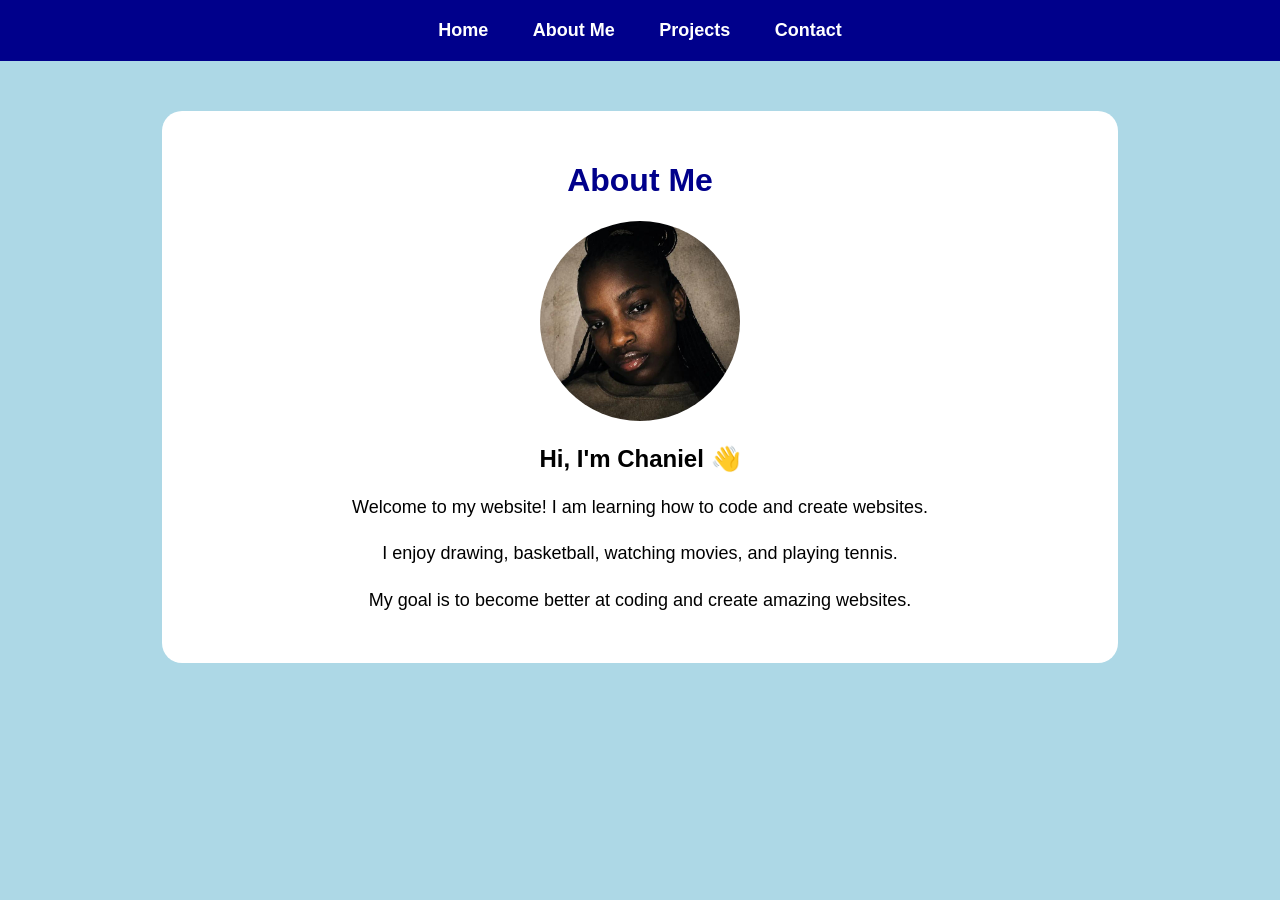
==== about.html @ dc8bce30 "Add files via upload" ====
<!DOCTYPE html>
<html>
<head>
    <title>About Chaniel</title>

    <style>
        body {
            background-color: lightblue;
            font-family: Arial, sans-serif;
            text-align: center;
            margin: 0;
        }

        nav {
            background-color: darkblue;
            padding: 20px;
        }

        nav a {
            color: white;
            text-decoration: none;
            margin: 20px;
            font-weight: bold;
            font-size: 18px;
        }

        nav a:hover {
            text-decoration: underline;
        }

        .about {
            background-color: white;
            width: 70%;
            margin: 50px auto;
            padding: 30px;
            border-radius: 20px;
        }

        .profile-pic {
            width: 200px;
            height: 200px;
            object-fit: cover;
            border-radius: 50%;
        }

        h1 {
            color: darkblue;
        }

        p {
            font-size: 18px;
            line-height: 1.6;
        }
    </style>
</head>

<body>

    <nav>
        <a href="index.html">Home</a>
        <a href="about.html">About Me</a>
        <a href="project.html">Projects</a>
        <a href="contact.html">Contact</a>
    </nav>

    <div class="about">

        <h1>About Me</h1>

        <img src="me.jpg" alt="Chaniel" class="profile-pic">

        <h2>Hi, I'm Chaniel 👋</h2>

        <p>
            Welcome to my website!
            I am learning how to code and create websites.
        </p>

        <p>
            I enjoy drawing, basketball, watching movies,
            and playing tennis.
        </p>

        <p>
            My goal is to become better at coding and
            create amazing websites.
        </p>

    </div>

</body>
</html>
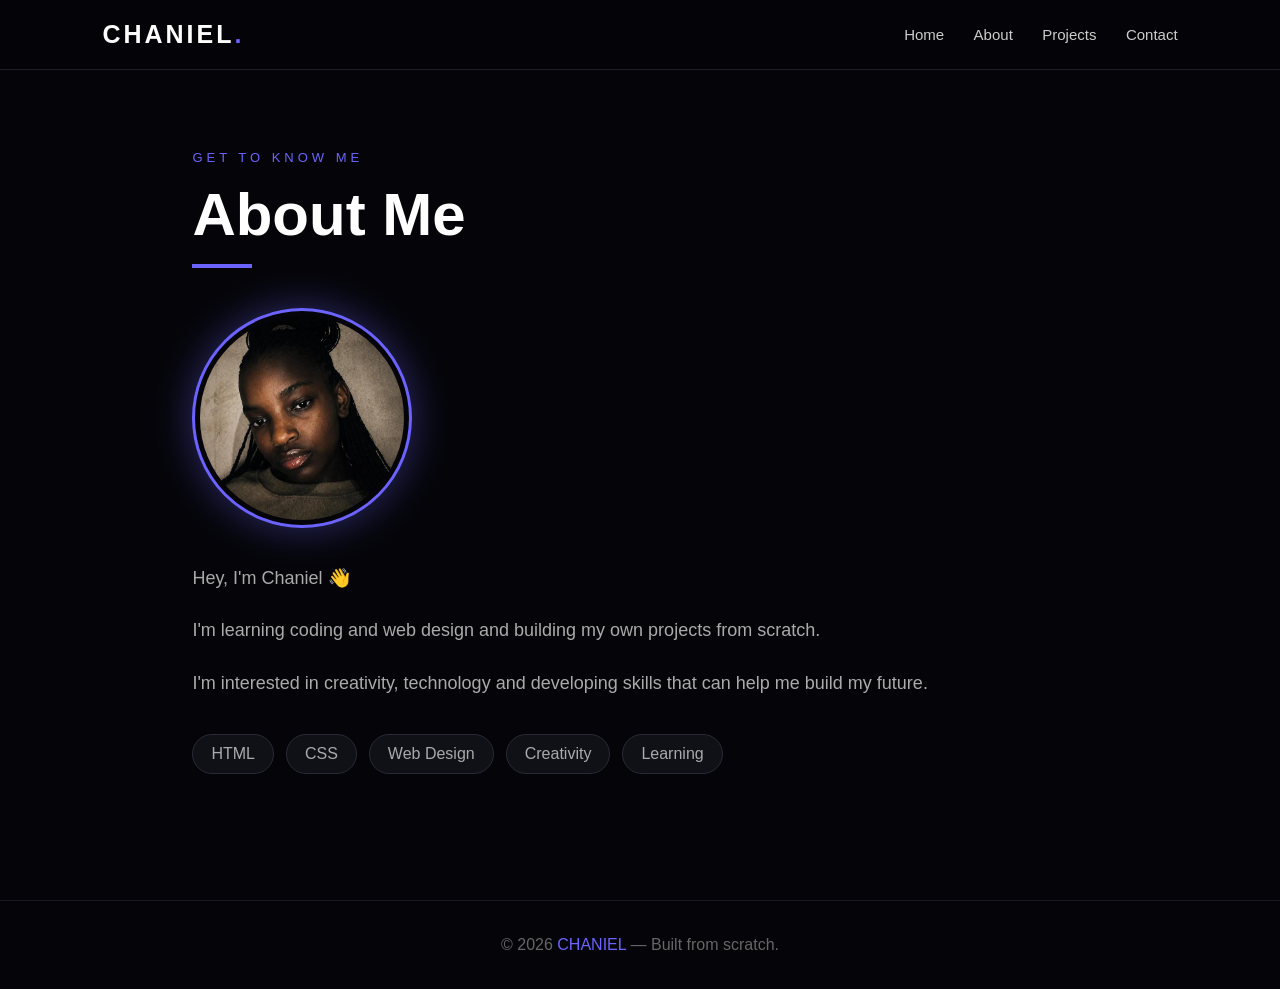
==== commit b566f379: "Add files via upload" ====
--- a/about.html
+++ b/about.html
@@ -1,55 +1,148 @@
 <!DOCTYPE html>
-<html>
+<html lang="en">
 <head>
+    <meta charset="UTF-8">
+    <meta name="viewport" content="width=device-width, initial-scale=1.0">
+
     <title>About Chaniel</title>
 
     <style>
+        * {
+            margin: 0;
+            padding: 0;
+            box-sizing: border-box;
+        }
+
         body {
-            background-color: lightblue;
+            background: #050509;
+            color: white;
             font-family: Arial, sans-serif;
-            text-align: center;
-            margin: 0;
         }
 
         nav {
-            background-color: darkblue;
-            padding: 20px;
+            position: fixed;
+            top: 0;
+            width: 100%;
+            padding: 20px 8%;
+            display: flex;
+            justify-content: space-between;
+            align-items: center;
+            background: rgba(5, 5, 9, 0.9);
+            backdrop-filter: blur(15px);
+            border-bottom: 1px solid #20202c;
+            z-index: 1000;
+        }
+
+        .logo {
+            font-size: 25px;
+            font-weight: bold;
+            letter-spacing: 3px;
+        }
+
+        .logo span {
+            color: #6c63ff;
         }
 
         nav a {
-            color: white;
+            color: #ccc;
             text-decoration: none;
-            margin: 20px;
-            font-weight: bold;
-            font-size: 18px;
+            margin-left: 25px;
+            font-size: 15px;
+            transition: 0.3s;
         }
 
         nav a:hover {
-            text-decoration: underline;
+            color: #6c63ff;
         }
 
         .about {
-            background-color: white;
-            width: 70%;
-            margin: 50px auto;
-            padding: 30px;
-            border-radius: 20px;
+            min-height: 100vh;
+            padding: 150px 8% 80px;
+            max-width: 1100px;
+            margin: auto;
+        }
+
+        .small-text {
+            color: #6c63ff;
+            letter-spacing: 4px;
+            font-size: 13px;
+            margin-bottom: 15px;
+        }
+
+        h1 {
+            font-size: 60px;
+            margin-bottom: 15px;
+        }
+
+        .line {
+            width: 60px;
+            height: 4px;
+            background: #6c63ff;
+            margin-bottom: 40px;
         }
 
         .profile-pic {
-            width: 200px;
-            height: 200px;
+            width: 220px;
+            height: 220px;
             object-fit: cover;
             border-radius: 50%;
-        }
-
-        h1 {
-            color: darkblue;
-        }
-
-        p {
+            border: 3px solid #6c63ff;
+            padding: 5px;
+            box-shadow: 0 0 40px rgba(108, 99, 255, 0.4);
+            margin-bottom: 30px;
+        }
+
+        .about p {
+            max-width: 750px;
+            color: #aaa;
             font-size: 18px;
-            line-height: 1.6;
+            line-height: 1.8;
+            margin-bottom: 20px;
+        }
+
+        .skills {
+            display: flex;
+            flex-wrap: wrap;
+            gap: 12px;
+            margin-top: 35px;
+        }
+
+        .skill {
+            padding: 10px 18px;
+            background: #101017;
+            border: 1px solid #292938;
+            border-radius: 25px;
+            color: #aaa;
+        }
+
+        footer {
+            text-align: center;
+            padding: 35px;
+            border-top: 1px solid #181820;
+            color: #666;
+        }
+
+        footer span {
+            color: #6c63ff;
+        }
+
+        @media (max-width: 700px) {
+            nav {
+                padding: 18px 5%;
+            }
+
+            .logo {
+                font-size: 19px;
+            }
+
+            nav a {
+                margin-left: 8px;
+                font-size: 12px;
+            }
+
+            h1 {
+                font-size: 45px;
+            }
         }
     </style>
 </head>
@@ -57,36 +150,61 @@
 <body>
 
     <nav>
-        <a href="index.html">Home</a>
-        <a href="about.html">About Me</a>
-        <a href="project.html">Projects</a>
-        <a href="contact.html">Contact</a>
+
+        <div class="logo">
+            CHANIEL<span>.</span>
+        </div>
+
+        <div>
+            <a href="index.html">Home</a>
+            <a href="about.html">About</a>
+            <a href="project.html">Projects</a>
+            <a href="contact.html">Contact</a>
+        </div>
+
     </nav>
 
+
     <div class="about">
 
+        <div class="small-text">GET TO KNOW ME</div>
+
         <h1>About Me</h1>
 
+        <div class="line"></div>
+
         <img src="me.jpg" alt="Chaniel" class="profile-pic">
 
-        <h2>Hi, I'm Chaniel 👋</h2>
-
         <p>
-            Welcome to my website!
-            I am learning how to code and create websites.
+            Hey, I'm Chaniel 👋
         </p>
 
         <p>
-            I enjoy drawing, basketball, watching movies,
-            and playing tennis.
+            I'm learning coding and web design and building
+            my own projects from scratch.
         </p>
 
         <p>
-            My goal is to become better at coding and
-            create amazing websites.
+            I'm interested in creativity, technology and
+            developing skills that can help me build my future.
         </p>
 
+        <div class="skills">
+
+            <div class="skill">HTML</div>
+            <div class="skill">CSS</div>
+            <div class="skill">Web Design</div>
+            <div class="skill">Creativity</div>
+            <div class="skill">Learning</div>
+
+        </div>
+
     </div>
+
+
+    <footer>
+        © 2026 <span>CHANIEL</span> — Built from scratch.
+    </footer>
 
 </body>
 </html>
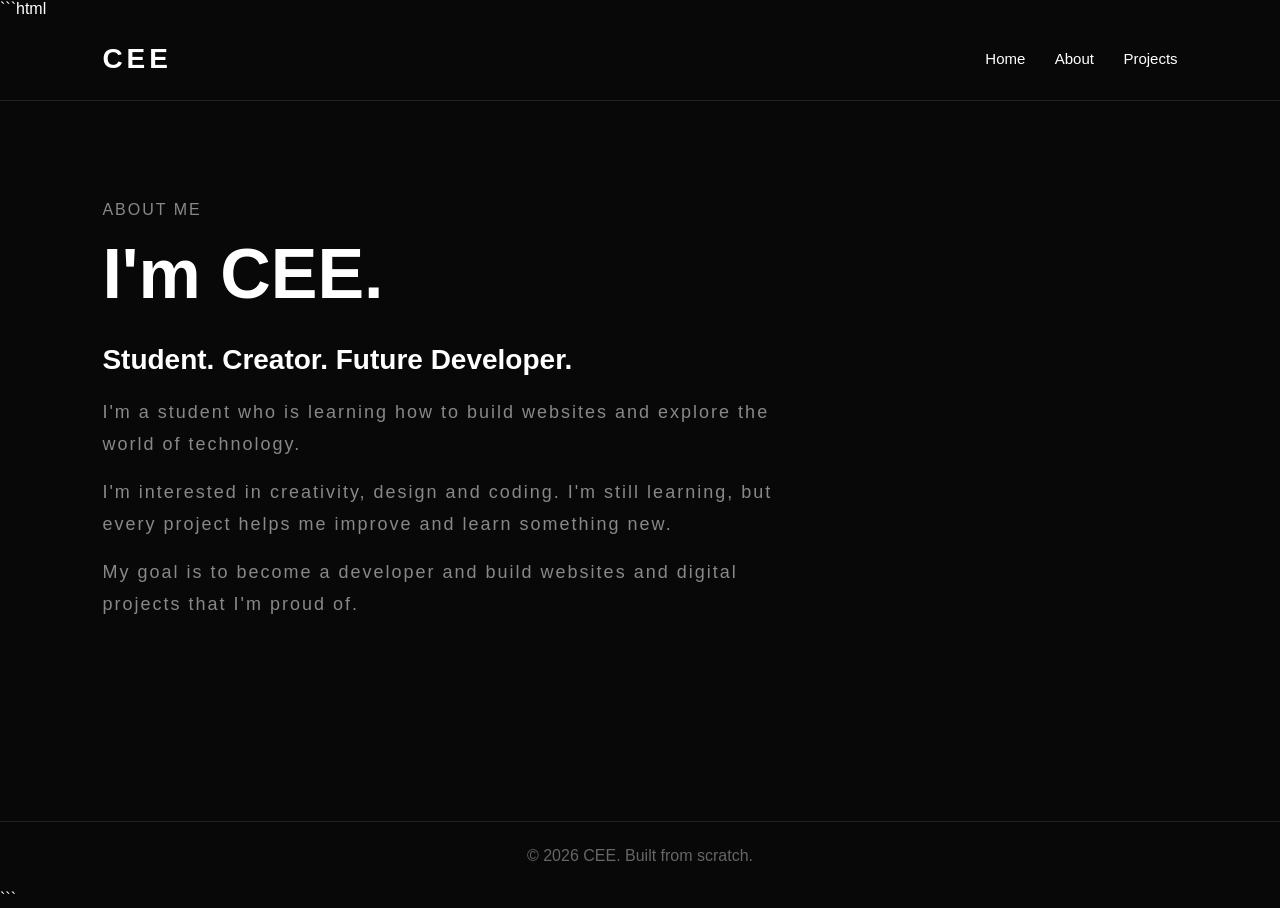
==== commit 63fdfed7: "Add files via upload" ====
--- a/about.html
+++ b/about.html
@@ -1,10 +1,11 @@
+```html
 <!DOCTYPE html>
 <html lang="en">
 <head>
     <meta charset="UTF-8">
     <meta name="viewport" content="width=device-width, initial-scale=1.0">
 
-    <title>About Chaniel</title>
+    <title>CEE | About Me</title>
 
     <style>
         * {
@@ -14,135 +15,69 @@
         }
 
         body {
-            background: #050509;
+            font-family: Arial, sans-serif;
+            background: #080808;
             color: white;
-            font-family: Arial, sans-serif;
         }
 
         nav {
-            position: fixed;
-            top: 0;
-            width: 100%;
-            padding: 20px 8%;
             display: flex;
             justify-content: space-between;
             align-items: center;
-            background: rgba(5, 5, 9, 0.9);
-            backdrop-filter: blur(15px);
-            border-bottom: 1px solid #20202c;
-            z-index: 1000;
+            padding: 25px 8%;
+            border-bottom: 1px solid #222;
         }
 
         .logo {
-            font-size: 25px;
+            font-size: 28px;
             font-weight: bold;
-            letter-spacing: 3px;
-        }
-
-        .logo span {
-            color: #6c63ff;
+            letter-spacing: 4px;
         }
 
         nav a {
-            color: #ccc;
+            color: white;
             text-decoration: none;
             margin-left: 25px;
             font-size: 15px;
-            transition: 0.3s;
         }
 
         nav a:hover {
-            color: #6c63ff;
+            color: #888;
         }
 
         .about {
-            min-height: 100vh;
-            padding: 150px 8% 80px;
-            max-width: 1100px;
-            margin: auto;
+            min-height: 80vh;
+            padding: 100px 8%;
+            max-width: 900px;
         }
 
-        .small-text {
-            color: #6c63ff;
-            letter-spacing: 4px;
-            font-size: 13px;
+        .about p {
+            color: #888;
+            letter-spacing: 2px;
             margin-bottom: 15px;
         }
 
-        h1 {
-            font-size: 60px;
-            margin-bottom: 15px;
-        }
-
-        .line {
-            width: 60px;
-            height: 4px;
-            background: #6c63ff;
-            margin-bottom: 40px;
-        }
-
-        .profile-pic {
-            width: 220px;
-            height: 220px;
-            object-fit: cover;
-            border-radius: 50%;
-            border: 3px solid #6c63ff;
-            padding: 5px;
-            box-shadow: 0 0 40px rgba(108, 99, 255, 0.4);
+        .about h1 {
+            font-size: 70px;
             margin-bottom: 30px;
         }
 
-        .about p {
-            max-width: 750px;
+        .about h2 {
+            font-size: 28px;
+            margin-bottom: 20px;
+        }
+
+        .about-text {
             color: #aaa;
             font-size: 18px;
             line-height: 1.8;
-            margin-bottom: 20px;
-        }
-
-        .skills {
-            display: flex;
-            flex-wrap: wrap;
-            gap: 12px;
-            margin-top: 35px;
-        }
-
-        .skill {
-            padding: 10px 18px;
-            background: #101017;
-            border: 1px solid #292938;
-            border-radius: 25px;
-            color: #aaa;
         }
 
         footer {
+            padding: 25px 8%;
+            border-top: 1px solid #222;
+            color: #666;
             text-align: center;
-            padding: 35px;
-            border-top: 1px solid #181820;
-            color: #666;
-        }
-
-        footer span {
-            color: #6c63ff;
-        }
-
-        @media (max-width: 700px) {
-            nav {
-                padding: 18px 5%;
-            }
-
-            .logo {
-                font-size: 19px;
-            }
-
-            nav a {
-                margin-left: 8px;
-                font-size: 12px;
-            }
-
-            h1 {
-                font-size: 45px;
-            }
         }
     </style>
 </head>
@@ -150,61 +85,47 @@
 <body>
 
     <nav>
-
-        <div class="logo">
-            CHANIEL<span>.</span>
-        </div>
+        <div class="logo">CEE</div>
 
         <div>
             <a href="index.html">Home</a>
             <a href="about.html">About</a>
-            <a href="project.html">Projects</a>
-            <a href="contact.html">Contact</a>
+            <a href="projects.html">Projects</a>
+        </div>
+    </nav>
+
+    <section class="about">
+
+        <p>ABOUT ME</p>
+
+        <h1>I'm CEE.</h1>
+
+        <h2>Student. Creator. Future Developer.</h2>
+
+        <div class="about-text">
+            <p>
+                I'm a student who is learning how to build websites
+                and explore the world of technology.
+            </p>
+
+            <p>
+                I'm interested in creativity, design and coding.
+                I'm still learning, but every project helps me
+                improve and learn something new.
+            </p>
+
+            <p>
+                My goal is to become a developer and build
+                websites and digital projects that I'm proud of.
+            </p>
         </div>
 
-    </nav>
-
-
-    <div class="about">
-
-        <div class="small-text">GET TO KNOW ME</div>
-
-        <h1>About Me</h1>
-
-        <div class="line"></div>
-
-        <img src="me.jpg" alt="Chaniel" class="profile-pic">
-
-        <p>
-            Hey, I'm Chaniel 👋
-        </p>
-
-        <p>
-            I'm learning coding and web design and building
-            my own projects from scratch.
-        </p>
-
-        <p>
-            I'm interested in creativity, technology and
-            developing skills that can help me build my future.
-        </p>
-
-        <div class="skills">
-
-            <div class="skill">HTML</div>
-            <div class="skill">CSS</div>
-            <div class="skill">Web Design</div>
-            <div class="skill">Creativity</div>
-            <div class="skill">Learning</div>
-
-        </div>
-
-    </div>
-
+    </section>
 
     <footer>
-        © 2026 <span>CHANIEL</span> — Built from scratch.
+        © 2026 CEE. Built from scratch.
     </footer>
 
 </body>
-</html>+</html>
+```
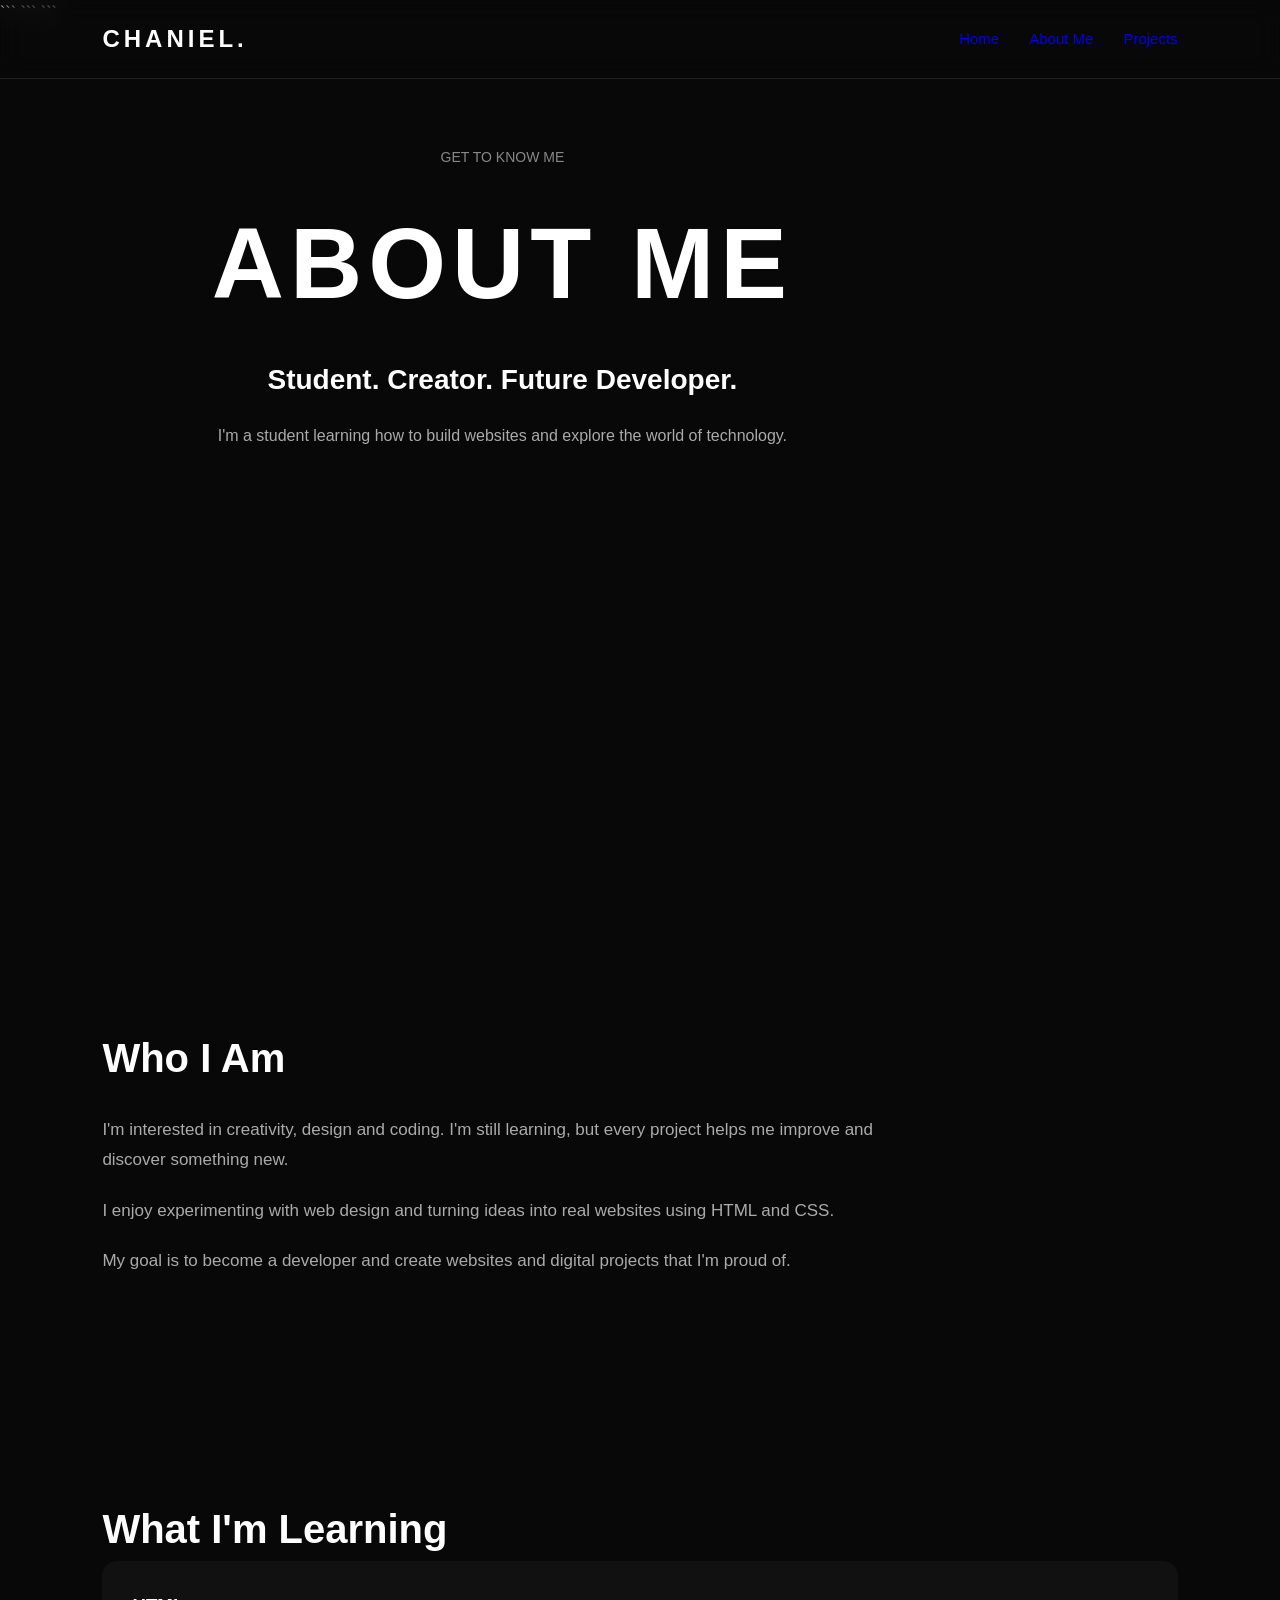
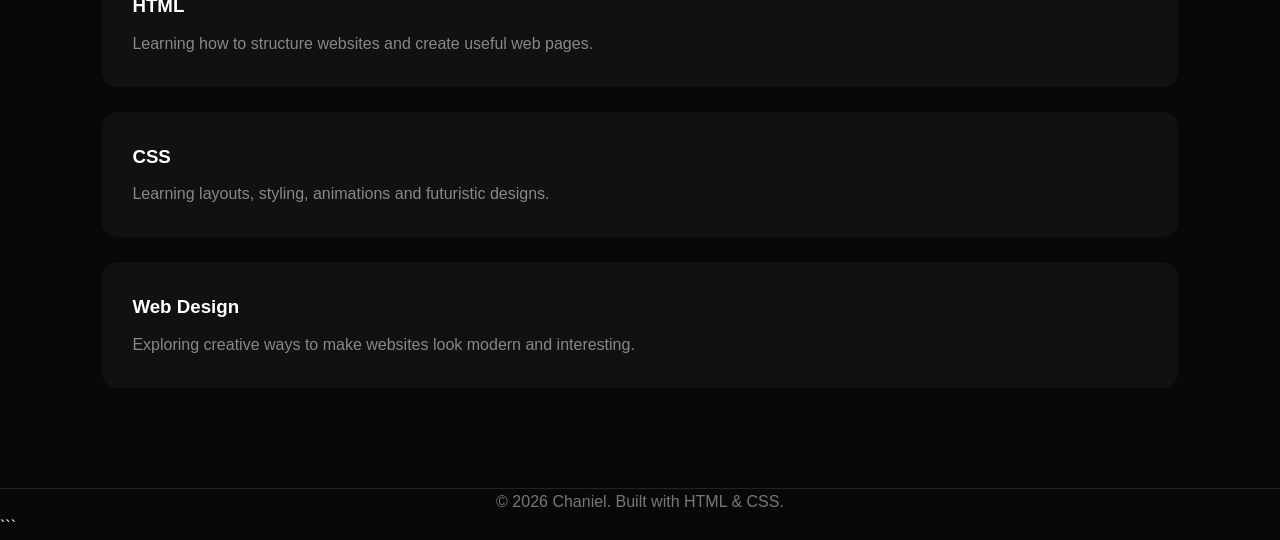
==== commit 414ada80: "Add files via upload" ====
--- a/about.html
+++ b/about.html
@@ -1,131 +1,141 @@
-```html
 <!DOCTYPE html>
+
 <html lang="en">
+
 <head>
     <meta charset="UTF-8">
     <meta name="viewport" content="width=device-width, initial-scale=1.0">
 
-    <title>CEE | About Me</title>
+```
+<title>Chaniel | About Me</title>
 
-    <style>
-        * {
-            margin: 0;
-            padding: 0;
-            box-sizing: border-box;
-        }
+<link rel="stylesheet" href="style.css">
+```
 
-        body {
-            font-family: Arial, sans-serif;
-            background: #080808;
-            color: white;
-        }
-
-        nav {
-            display: flex;
-            justify-content: space-between;
-            align-items: center;
-            padding: 25px 8%;
-            border-bottom: 1px solid #222;
-        }
-
-        .logo {
-            font-size: 28px;
-            font-weight: bold;
-            letter-spacing: 4px;
-        }
-
-        nav a {
-            color: white;
-            text-decoration: none;
-            margin-left: 25px;
-            font-size: 15px;
-        }
-
-        nav a:hover {
-            color: #888;
-        }
-
-        .about {
-            min-height: 80vh;
-            padding: 100px 8%;
-            max-width: 900px;
-        }
-
-        .about p {
-            color: #888;
-            letter-spacing: 2px;
-            margin-bottom: 15px;
-        }
-
-        .about h1 {
-            font-size: 70px;
-            margin-bottom: 30px;
-        }
-
-        .about h2 {
-            font-size: 28px;
-            margin-bottom: 20px;
-        }
-
-        .about-text {
-            color: #aaa;
-            font-size: 18px;
-            line-height: 1.8;
-        }
-
-        footer {
-            padding: 25px 8%;
-            border-top: 1px solid #222;
-            color: #666;
-            text-align: center;
-        }
-    </style>
 </head>
 
 <body>
 
-    <nav>
-        <div class="logo">CEE</div>
+```
+<!-- NAVIGATION -->
 
-        <div>
+<nav>
+    <div class="logo">CHANIEL.</div>
+
+    <ul>
+        <li>
             <a href="index.html">Home</a>
-            <a href="about.html">About</a>
-            <a href="projects.html">Projects</a>
-        </div>
-    </nav>
+        </li>
 
-    <section class="about">
+        <li>
+            <a href="about.html">About Me</a>
+        </li>
 
-        <p>ABOUT ME</p>
+        <li>
+            <a href="project.html">Projects</a>
+        </li>
+    </ul>
+</nav>
 
-        <h1>I'm CEE.</h1>
+
+<!-- ABOUT HERO -->
+
+<section class="hero">
+
+    <div class="hero-content">
+
+        <p class="intro">GET TO KNOW ME</p>
+
+        <h1>ABOUT ME</h1>
 
         <h2>Student. Creator. Future Developer.</h2>
 
-        <div class="about-text">
+        <p>
+            I'm a student learning how to build websites
+            and explore the world of technology.
+        </p>
+
+    </div>
+
+</section>
+
+
+<!-- ABOUT INFORMATION -->
+
+<section class="about">
+
+    <h2>Who I Am</h2>
+
+    <p>
+        I'm interested in creativity, design and coding.
+        I'm still learning, but every project helps me
+        improve and discover something new.
+    </p>
+
+    <p>
+        I enjoy experimenting with web design and turning
+        ideas into real websites using HTML and CSS.
+    </p>
+
+    <p>
+        My goal is to become a developer and create
+        websites and digital projects that I'm proud of.
+    </p>
+
+</section>
+
+
+<!-- SKILLS -->
+
+<section>
+
+    <h2>What I'm Learning</h2>
+
+    <div class="projects">
+
+        <div class="project-card">
+            <h3>HTML</h3>
             <p>
-                I'm a student who is learning how to build websites
-                and explore the world of technology.
-            </p>
-
-            <p>
-                I'm interested in creativity, design and coding.
-                I'm still learning, but every project helps me
-                improve and learn something new.
-            </p>
-
-            <p>
-                My goal is to become a developer and build
-                websites and digital projects that I'm proud of.
+                Learning how to structure websites
+                and create useful web pages.
             </p>
         </div>
 
-    </section>
+        <div class="project-card">
+            <h3>CSS</h3>
+            <p>
+                Learning layouts, styling, animations
+                and futuristic designs.
+            </p>
+        </div>
 
-    <footer>
-        © 2026 CEE. Built from scratch.
-    </footer>
+        <div class="project-card">
+            <h3>Web Design</h3>
+            <p>
+                Exploring creative ways to make websites
+                look modern and interesting.
+            </p>
+        </div>
+
+    </div>
+
+</section>
+
+
+<!-- FOOTER -->
+
+<footer>
+
+    <p>
+        © 2026 Chaniel. Built with HTML & CSS.
+    </p>
+
+</footer>
+
+
+<script src="script.js"></script>
+```
 
 </body>
+
 </html>
-```
--- a/style.css
+++ b/style.css
@@ -0,0 +1,450 @@
+* {
+  margin: 0;
+  padding: 0;
+  box-sizing: border-box;
+  }
+
+html {
+scroll-behavior: smooth;
+}
+
+body {
+font-family: Arial, sans-serif;
+background: #080808;
+color: #ffffff;
+line-height: 1.6;
+}
+
+/* =========================
+NAVIGATION
+========================= */
+
+nav {
+position: fixed;
+top: 0;
+left: 0;
+width: 100%;
+padding: 20px 8%;
+display: flex;
+justify-content: space-between;
+align-items: center;
+
+```
+background: rgba(8, 8, 8, 0.92);
+backdrop-filter: blur(12px);
+
+border-bottom: 1px solid #222222;
+
+z-index: 1000;
+```
+
+}
+
+.logo {
+font-size: 24px;
+font-weight: bold;
+letter-spacing: 4px;
+}
+
+nav ul {
+display: flex;
+align-items: center;
+gap: 30px;
+list-style: none;
+}
+
+nav a {
+position: relative;
+
+```
+color: #ffffff;
+text-decoration: none;
+
+font-size: 15px;
+
+transition: color 0.3s ease;
+```
+
+}
+
+nav a:hover {
+color: #888888;
+}
+
+nav a::after {
+content: "";
+
+```
+position: absolute;
+
+left: 0;
+bottom: -6px;
+
+width: 0;
+height: 1px;
+
+background: #ffffff;
+
+transition: width 0.3s ease;
+```
+
+}
+
+nav a:hover::after {
+width: 100%;
+}
+
+/* =========================
+HERO
+========================= */
+
+.hero {
+min-height: 100vh;
+
+```
+display: flex;
+justify-content: center;
+align-items: center;
+
+padding: 120px 8% 60px;
+
+text-align: center;
+```
+
+}
+
+.hero-content,
+.hero-text {
+width: 100%;
+max-width: 800px;
+
+```
+animation: heroAppear 1.2s ease forwards;
+```
+
+}
+
+.hero h1 {
+font-size: clamp(50px, 10vw, 100px);
+
+```
+line-height: 1;
+
+margin-bottom: 15px;
+
+letter-spacing: 6px;
+```
+
+}
+
+.hero h2 {
+font-size: 28px;
+
+```
+font-weight: normal;
+
+margin-bottom: 20px;
+```
+
+}
+
+.hero p {
+color: #aaaaaa;
+
+```
+font-size: 18px;
+
+max-width: 650px;
+
+margin: 0 auto 30px;
+```
+
+}
+
+.intro {
+font-size: 14px !important;
+
+```
+letter-spacing: 5px;
+
+color: #888888 !important;
+
+margin-bottom: 15px !important;
+```
+
+}
+
+/* =========================
+BUTTONS
+========================= */
+
+.hero-buttons {
+display: flex;
+
+```
+justify-content: center;
+
+flex-wrap: wrap;
+
+gap: 15px;
+```
+
+}
+
+.hero-buttons a,
+.btn {
+display: inline-block;
+
+```
+padding: 13px 28px;
+
+border: 1px solid #ffffff;
+
+border-radius: 30px;
+
+color: #ffffff;
+
+text-decoration: none;
+
+transition:
+    transform 0.3s ease,
+    background 0.3s ease,
+    color 0.3s ease;
+```
+
+}
+
+.hero-buttons a:hover,
+.btn:hover {
+background: #ffffff;
+
+```
+color: #000000;
+
+transform: translateY(-4px);
+```
+
+}
+
+/* =========================
+GENERAL SECTIONS
+========================= */
+
+section {
+padding: 100px 8%;
+
+```
+opacity: 1;
+
+transform: translateY(0);
+
+transition:
+    opacity 0.8s ease,
+    transform 0.8s ease;
+```
+
+}
+
+section.show {
+opacity: 1;
+
+```
+transform: translateY(0);
+```
+
+}
+
+section h2 {
+font-size: 40px;
+
+```
+margin-bottom: 30px;
+```
+
+}
+
+section p {
+color: #aaaaaa;
+
+```
+max-width: 700px;
+```
+
+}
+
+/* =========================
+ABOUT
+========================= */
+
+.about {
+max-width: 1000px;
+
+```
+margin: 0 auto;
+```
+
+}
+
+.about h2 {
+margin-bottom: 25px;
+}
+
+.about p {
+color: #aaaaaa;
+
+```
+max-width: 800px;
+
+margin-bottom: 20px;
+
+font-size: 17px;
+
+line-height: 1.8;
+```
+
+}
+
+/* =========================
+PROJECTS
+========================= */
+
+.projects {
+display: grid;
+
+```
+grid-template-columns:
+    repeat(auto-fit, minmax(250px, 1fr));
+
+gap: 25px;
+```
+
+}
+
+.project-card {
+background: #111111;
+
+```
+border: 1px solid #222222;
+
+padding: 30px;
+
+border-radius: 15px;
+
+transition:
+    transform 0.3s ease,
+    border-color 0.3s ease,
+    box-shadow 0.3s ease;
+```
+
+}
+
+.project-card:hover {
+transform: translateY(-10px) scale(1.02);
+
+```
+border-color: #555555;
+
+box-shadow:
+    0 15px 40px rgba(0, 0, 0, 0.5);
+```
+
+}
+
+.project-card h3 {
+margin-bottom: 10px;
+
+```
+font-size: 22px;
+```
+
+}
+
+.project-card p {
+color: #888888;
+}
+
+/* =========================
+FOOTER
+========================= */
+
+footer {
+text-align: center;
+
+```
+padding: 40px;
+
+border-top: 1px solid #222222;
+
+color: #777777;
+```
+
+}
+
+/* =========================
+HERO ANIMATION
+========================= */
+
+@keyframes heroAppear {
+
+```
+from {
+    opacity: 0;
+
+    transform: translateY(40px);
+}
+
+to {
+    opacity: 1;
+
+    transform: translateY(0);
+}
+```
+
+}
+
+/* =========================
+MOBILE
+========================= */
+
+@media (max-width: 600px) {
+
+```
+nav {
+    padding: 15px 5%;
+}
+
+nav ul {
+    gap: 15px;
+}
+
+nav a {
+    font-size: 13px;
+}
+
+.logo {
+    font-size: 20px;
+}
+
+.hero {
+    padding-left: 5%;
+    padding-right: 5%;
+}
+
+.hero h1 {
+    font-size: 55px;
+}
+
+.hero h2 {
+    font-size: 22px;
+}
+
+section {
+    padding: 80px 5%;
+}
+
+section h2 {
+    font-size: 32px;
+}
+```
+
+}
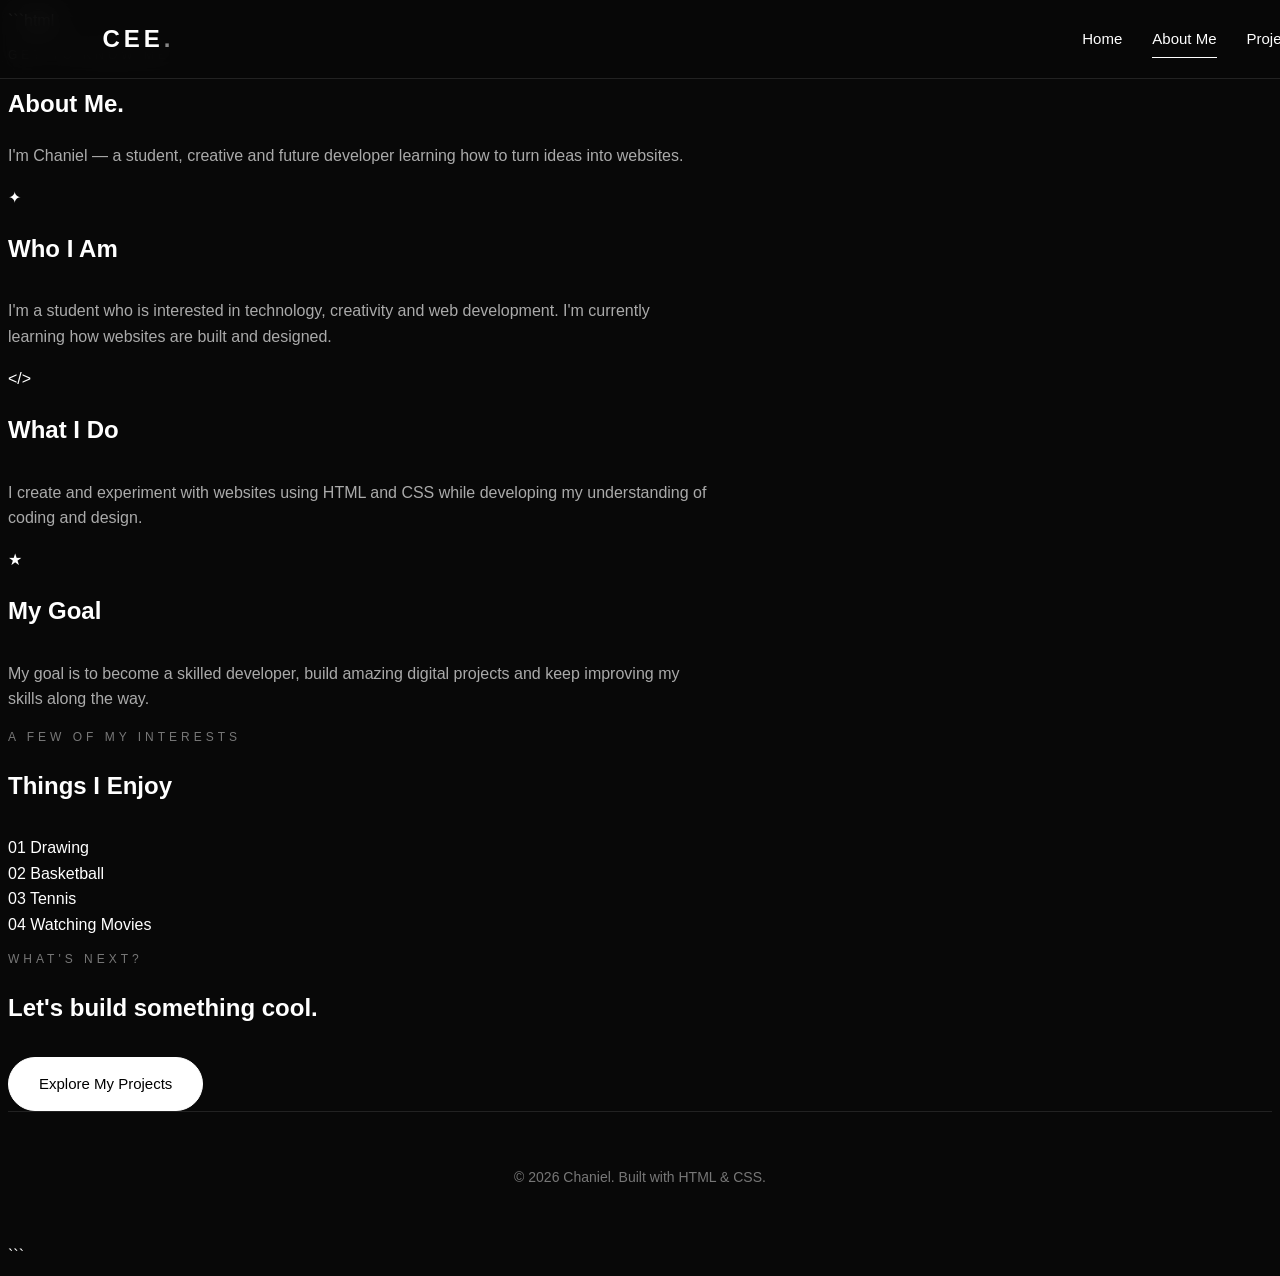
==== commit 2bd4517d: "Add files via upload" ====
--- a/about.html
+++ b/about.html
@@ -1,141 +1,176 @@
+```html
 <!DOCTYPE html>
-
 <html lang="en">
 
 <head>
     <meta charset="UTF-8">
     <meta name="viewport" content="width=device-width, initial-scale=1.0">
 
-```
-<title>Chaniel | About Me</title>
+    <title>Chaniel | About Me</title>
 
-<link rel="stylesheet" href="style.css">
-```
-
+    <link rel="stylesheet" href="style.css">
 </head>
 
 <body>
 
-```
-<!-- NAVIGATION -->
+    <!-- Navigation -->
+    <nav class="navbar">
 
-<nav>
-    <div class="logo">CHANIEL.</div>
+        <a href="index.html" class="logo">
+            CEE<span>.</span>
+        </a>
 
-    <ul>
-        <li>
+        <div class="nav-links">
             <a href="index.html">Home</a>
-        </li>
+            <a href="about.html" class="active">About Me</a>
+            <a href="project.html">Projects</a>
+            <a href="contact.html">Contact</a>
+        </div>
 
-        <li>
-            <a href="about.html">About Me</a>
-        </li>
-
-        <li>
-            <a href="project.html">Projects</a>
-        </li>
-    </ul>
-</nav>
+    </nav>
 
 
-<!-- ABOUT HERO -->
+    <!-- About Hero -->
+    <main>
 
-<section class="hero">
+        <section class="about-page">
 
-    <div class="hero-content">
+            <div class="about-intro">
 
-        <p class="intro">GET TO KNOW ME</p>
+                <p class="section-label">GET TO KNOW ME</p>
 
-        <h1>ABOUT ME</h1>
+                <h1>
+                    About <span>Me.</span>
+                </h1>
 
-        <h2>Student. Creator. Future Developer.</h2>
+                <p class="about-lead">
+                    I'm Chaniel — a student, creative and future developer
+                    learning how to turn ideas into websites.
+                </p>
 
-        <p>
-            I'm a student learning how to build websites
-            and explore the world of technology.
-        </p>
-
-    </div>
-
-</section>
+            </div>
 
 
-<!-- ABOUT INFORMATION -->
+            <!-- About Cards -->
+            <div class="about-grid">
 
-<section class="about">
+                <div class="about-card">
 
-    <h2>Who I Am</h2>
+                    <div class="about-icon">
+                        ✦
+                    </div>
 
-    <p>
-        I'm interested in creativity, design and coding.
-        I'm still learning, but every project helps me
-        improve and discover something new.
-    </p>
+                    <h2>Who I Am</h2>
 
-    <p>
-        I enjoy experimenting with web design and turning
-        ideas into real websites using HTML and CSS.
-    </p>
+                    <p>
+                        I'm a student who is interested in technology,
+                        creativity and web development. I'm currently
+                        learning how websites are built and designed.
+                    </p>
 
-    <p>
-        My goal is to become a developer and create
-        websites and digital projects that I'm proud of.
-    </p>
-
-</section>
+                </div>
 
 
-<!-- SKILLS -->
+                <div class="about-card">
 
-<section>
+                    <div class="about-icon">
+                        &lt;/&gt;
+                    </div>
 
-    <h2>What I'm Learning</h2>
+                    <h2>What I Do</h2>
 
-    <div class="projects">
+                    <p>
+                        I create and experiment with websites using
+                        HTML and CSS while developing my understanding
+                        of coding and design.
+                    </p>
 
-        <div class="project-card">
-            <h3>HTML</h3>
-            <p>
-                Learning how to structure websites
-                and create useful web pages.
-            </p>
-        </div>
-
-        <div class="project-card">
-            <h3>CSS</h3>
-            <p>
-                Learning layouts, styling, animations
-                and futuristic designs.
-            </p>
-        </div>
-
-        <div class="project-card">
-            <h3>Web Design</h3>
-            <p>
-                Exploring creative ways to make websites
-                look modern and interesting.
-            </p>
-        </div>
-
-    </div>
-
-</section>
+                </div>
 
 
-<!-- FOOTER -->
+                <div class="about-card">
 
-<footer>
+                    <div class="about-icon">
+                        ★
+                    </div>
 
-    <p>
-        © 2026 Chaniel. Built with HTML & CSS.
-    </p>
+                    <h2>My Goal</h2>
 
-</footer>
+                    <p>
+                        My goal is to become a skilled developer,
+                        build amazing digital projects and keep
+                        improving my skills along the way.
+                    </p>
+
+                </div>
+
+            </div>
 
 
-<script src="script.js"></script>
-```
+            <!-- Interests -->
+            <div class="interests">
+
+                <p class="section-label">A FEW OF MY INTERESTS</p>
+
+                <h2>Things I Enjoy</h2>
+
+                <div class="interest-list">
+
+                    <div class="interest">
+                        <span>01</span>
+                        Drawing
+                    </div>
+
+                    <div class="interest">
+                        <span>02</span>
+                        Basketball
+                    </div>
+
+                    <div class="interest">
+                        <span>03</span>
+                        Tennis
+                    </div>
+
+                    <div class="interest">
+                        <span>04</span>
+                        Watching Movies
+                    </div>
+
+                </div>
+
+            </div>
+
+
+            <!-- CTA -->
+            <div class="about-cta">
+
+                <p class="section-label">WHAT'S NEXT?</p>
+
+                <h2>
+                    Let's build something
+                    <span>cool.</span>
+                </h2>
+
+                <a href="project.html" class="btn primary-btn">
+                    Explore My Projects
+                </a>
+
+            </div>
+
+        </section>
+
+    </main>
+
+
+    <!-- Footer -->
+    <footer>
+        <p>© 2026 Chaniel. Built with HTML & CSS.</p>
+    </footer>
+
+
+    <script src="script.js"></script>
 
 </body>
 
 </html>
+```
--- a/style.css
+++ b/style.css
@@ -1,450 +1,760 @@
+```css
+/* ========================================
+   RESET
+======================================== */
+
 * {
-  margin: 0;
-  padding: 0;
-  box-sizing: border-box;
-  }
+    margin: 0;
+    padding: 0;
+    box-sizing: border-box;
+}
 
 html {
-scroll-behavior: smooth;
+    scroll-behavior: smooth;
 }
 
 body {
-font-family: Arial, sans-serif;
-background: #080808;
-color: #ffffff;
-line-height: 1.6;
-}
-
-/* =========================
-NAVIGATION
-========================= */
-
-nav {
-position: fixed;
-top: 0;
-left: 0;
-width: 100%;
-padding: 20px 8%;
-display: flex;
-justify-content: space-between;
-align-items: center;
-
-```
-background: rgba(8, 8, 8, 0.92);
-backdrop-filter: blur(12px);
-
-border-bottom: 1px solid #222222;
-
-z-index: 1000;
-```
-
+    font-family: Arial, sans-serif;
+    background: #080808;
+    color: #ffffff;
+    line-height: 1.6;
+    overflow-x: hidden;
+}
+
+a {
+    color: inherit;
+}
+
+
+/* ========================================
+   NAVIGATION
+======================================== */
+
+nav,
+.navbar {
+    position: fixed;
+    top: 0;
+    left: 0;
+    width: 100%;
+    padding: 20px 8%;
+
+    display: flex;
+    justify-content: space-between;
+    align-items: center;
+
+    background: rgba(8, 8, 8, 0.82);
+    backdrop-filter: blur(15px);
+    -webkit-backdrop-filter: blur(15px);
+
+    border-bottom: 1px solid #222;
+
+    z-index: 1000;
 }
 
 .logo {
-font-size: 24px;
-font-weight: bold;
-letter-spacing: 4px;
-}
-
-nav ul {
-display: flex;
-align-items: center;
-gap: 30px;
-list-style: none;
-}
-
-nav a {
-position: relative;
-
-```
-color: #ffffff;
-text-decoration: none;
-
-font-size: 15px;
-
-transition: color 0.3s ease;
-```
-
-}
-
-nav a:hover {
-color: #888888;
-}
-
-nav a::after {
-content: "";
-
-```
-position: absolute;
-
-left: 0;
-bottom: -6px;
-
-width: 0;
-height: 1px;
-
-background: #ffffff;
-
-transition: width 0.3s ease;
-```
-
-}
-
-nav a:hover::after {
-width: 100%;
-}
-
-/* =========================
-HERO
-========================= */
+    color: #ffffff;
+    text-decoration: none;
+
+    font-size: 24px;
+    font-weight: bold;
+    letter-spacing: 4px;
+
+    transition: transform 0.3s ease;
+}
+
+.logo span,
+.hero h1 span {
+    color: #888888;
+}
+
+.logo:hover {
+    transform: scale(1.05);
+}
+
+.nav-links {
+    display: flex;
+    align-items: center;
+    gap: 30px;
+}
+
+.nav-links a,
+nav > a {
+    position: relative;
+
+    color: #ffffff;
+    text-decoration: none;
+
+    font-size: 15px;
+
+    transition:
+        color 0.3s ease,
+        transform 0.3s ease;
+}
+
+.nav-links a:hover,
+nav > a:hover {
+    color: #999999;
+}
+
+.nav-links a::after,
+nav > a::after {
+    content: "";
+
+    position: absolute;
+    left: 0;
+    bottom: -7px;
+
+    width: 0;
+    height: 1px;
+
+    background: #ffffff;
+
+    transition: width 0.3s ease;
+}
+
+.nav-links a:hover::after,
+.nav-links a.active::after,
+nav > a:hover::after {
+    width: 100%;
+}
+
+
+/* ========================================
+   HERO
+======================================== */
 
 .hero {
-min-height: 100vh;
-
-```
-display: flex;
-justify-content: center;
-align-items: center;
-
-padding: 120px 8% 60px;
-
-text-align: center;
-```
-
-}
+    position: relative;
+
+    min-height: 100vh;
+
+    display: flex;
+    justify-content: center;
+    align-items: center;
+
+    padding: 140px 8% 100px;
+
+    text-align: center;
+
+    overflow: hidden;
+}
+
+
+/* Background glow */
+
+.hero::before {
+    content: "";
+
+    position: absolute;
+
+    width: 500px;
+    height: 500px;
+
+    top: 20%;
+    left: 50%;
+
+    transform: translateX(-50%);
+
+    background: radial-gradient(
+        circle,
+        rgba(255, 255, 255, 0.08),
+        transparent 70%
+    );
+
+    filter: blur(20px);
+
+    pointer-events: none;
+}
+
+
+/* Hero content */
 
 .hero-content,
 .hero-text {
-width: 100%;
-max-width: 800px;
-
+    position: relative;
+
+    width: 100%;
+    max-width: 850px;
+
+    z-index: 2;
+
+    animation: heroAppear 1.2s ease forwards;
+}
+
+.intro {
+    font-size: 14px !important;
+
+    letter-spacing: 6px;
+
+    color: #888888 !important;
+
+    margin-bottom: 18px !important;
+
+    text-transform: uppercase;
+}
+
+.hero h1 {
+    font-size: clamp(60px, 12vw, 125px);
+
+    line-height: 0.95;
+
+    margin-bottom: 20px;
+
+    letter-spacing: 8px;
+
+    font-weight: 800;
+}
+
+.hero h2 {
+    font-size: clamp(22px, 4vw, 32px);
+
+    font-weight: normal;
+
+    color: #dddddd;
+
+    margin-bottom: 25px;
+}
+
+.hero .description {
+    color: #999999;
+
+    font-size: 17px;
+
+    max-width: 650px;
+
+    margin: 0 auto 35px;
+}
+
+
+/* ========================================
+   BUTTONS
+======================================== */
+
+.hero-buttons {
+    display: flex;
+
+    justify-content: center;
+
+    align-items: center;
+
+    flex-wrap: wrap;
+
+    gap: 15px;
+}
+
+.btn,
+.hero-buttons a {
+    display: inline-block;
+
+    padding: 14px 30px;
+
+    border: 1px solid #ffffff;
+
+    border-radius: 30px;
+
+    color: #ffffff;
+
+    text-decoration: none;
+
+    font-size: 15px;
+
+    transition:
+        transform 0.3s ease,
+        background 0.3s ease,
+        color 0.3s ease,
+        box-shadow 0.3s ease;
+}
+
+.primary-btn {
+    background: #ffffff;
+
+    color: #000000 !important;
+}
+
+.secondary-btn {
+    background: transparent;
+}
+
+.btn:hover,
+.hero-buttons a:hover {
+    transform: translateY(-5px);
+
+    box-shadow: 0 10px 30px rgba(255, 255, 255, 0.08);
+}
+
+.primary-btn:hover {
+    background: #dddddd;
+}
+
+.secondary-btn:hover {
+    background: #ffffff;
+
+    color: #000000;
+}
+
+
+/* ========================================
+   FLOATING CODE CARDS
+======================================== */
+
+.floating-card {
+    position: absolute;
+
+    padding: 12px 18px;
+
+    border: 1px solid #292929;
+
+    background: rgba(18, 18, 18, 0.8);
+
+    backdrop-filter: blur(10px);
+
+    border-radius: 12px;
+
+    color: #888888;
+
+    font-size: 13px;
+
+    letter-spacing: 1px;
+
+    box-shadow: 0 15px 40px rgba(0, 0, 0, 0.4);
+
+    z-index: 1;
+
+    animation: floating 4s ease-in-out infinite;
+}
+
+.card-one {
+    top: 30%;
+    left: 10%;
+}
+
+.card-two {
+    top: 45%;
+    right: 10%;
+
+    animation-delay: 1s;
+}
+
+.card-three {
+    bottom: 20%;
+    left: 18%;
+
+    animation-delay: 2s;
+}
+
+
+/* ========================================
+   SCROLL INDICATOR
+======================================== */
+
+.scroll-indicator {
+    position: absolute;
+
+    bottom: 35px;
+    left: 50%;
+
+    transform: translateX(-50%);
+
+    display: flex;
+    flex-direction: column;
+    align-items: center;
+
+    gap: 8px;
+
+    color: #666666;
+
+    font-size: 11px;
+
+    letter-spacing: 2px;
+
+    text-transform: uppercase;
+}
+
+.scroll-indicator span {
+    width: 1px;
+    height: 35px;
+
+    background: #666666;
+
+    animation: scrollLine 1.8s ease-in-out infinite;
+}
+
+
+/* ========================================
+   LEARNING SECTION
+======================================== */
+
+.learning {
+    padding: 120px 8%;
+
+    max-width: 1200px;
+
+    margin: 0 auto;
+
+    text-align: center;
+}
+
+.section-label {
+    color: #777777 !important;
+
+    font-size: 12px;
+
+    letter-spacing: 4px;
+
+    margin-bottom: 15px;
+
+    text-transform: uppercase;
+}
+
+.learning > h2 {
+    font-size: clamp(35px, 6vw, 55px);
+
+    line-height: 1.1;
+
+    margin-bottom: 60px;
+}
+
+
+/* ========================================
+   SKILLS
+======================================== */
+
+.skills {
+    display: grid;
+
+    grid-template-columns: repeat(3, 1fr);
+
+    gap: 20px;
+
+    text-align: left;
+}
+
+.skill-card {
+    padding: 35px;
+
+    background: #101010;
+
+    border: 1px solid #222222;
+
+    border-radius: 18px;
+
+    transition:
+        transform 0.3s ease,
+        border-color 0.3s ease,
+        background 0.3s ease;
+}
+
+.skill-card:hover {
+    transform: translateY(-8px);
+
+    border-color: #555555;
+
+    background: #141414;
+}
+
+.skill-icon {
+    width: 50px;
+    height: 50px;
+
+    display: flex;
+    align-items: center;
+    justify-content: center;
+
+    margin-bottom: 25px;
+
+    border: 1px solid #333333;
+
+    border-radius: 12px;
+
+    font-weight: bold;
+
+    color: #ffffff;
+}
+
+.skill-card h3 {
+    font-size: 21px;
+
+    margin-bottom: 10px;
+}
+
+.skill-card p {
+    color: #888888;
+
+    font-size: 15px;
+}
+
+
+/* ========================================
+   GENERAL SECTIONS
+======================================== */
+
+section {
+    opacity: 1;
+
+    transform: translateY(0);
+
+    transition:
+        opacity 0.8s ease,
+        transform 0.8s ease;
+}
+
+section.show {
+    opacity: 1;
+
+    transform: translateY(0);
+}
+
+section h2 {
+    margin-bottom: 30px;
+}
+
+section p {
+    color: #aaaaaa;
+
+    max-width: 700px;
+}
+
+
+/* ========================================
+   ABOUT
+======================================== */
+
+.about {
+    max-width: 1000px;
+
+    margin: 0 auto;
+
+    padding: 140px 8% 100px;
+}
+
+.about h2 {
+    margin-bottom: 25px;
+}
+
+.about p {
+    color: #aaaaaa;
+
+    max-width: 800px;
+
+    margin-bottom: 20px;
+
+    font-size: 17px;
+
+    line-height: 1.8;
+}
+
+
+/* ========================================
+   PROJECTS
+======================================== */
+
+.projects {
+    display: grid;
+
+    grid-template-columns:
+        repeat(auto-fit, minmax(250px, 1fr));
+
+    gap: 25px;
+}
+
+.project-card {
+    background: #111111;
+
+    border: 1px solid #222222;
+
+    padding: 30px;
+
+    border-radius: 15px;
+
+    transition:
+        transform 0.3s ease,
+        border-color 0.3s ease,
+        box-shadow 0.3s ease;
+}
+
+.project-card:hover {
+    transform: translateY(-10px) scale(1.02);
+
+    border-color: #555555;
+
+    box-shadow:
+        0 15px 40px rgba(0, 0, 0, 0.5);
+}
+
+.project-card h3 {
+    margin-bottom: 10px;
+
+    font-size: 22px;
+}
+
+.project-card p {
+    color: #888888;
+}
+
+
+/* ========================================
+   FOOTER
+======================================== */
+
+footer {
+    text-align: center;
+
+    padding: 40px;
+
+    border-top: 1px solid #222222;
+
+    color: #777777;
+
+    font-size: 14px;
+}
+
+
+/* ========================================
+   ANIMATIONS
+======================================== */
+
+@keyframes heroAppear {
+
+    from {
+        opacity: 0;
+
+        transform: translateY(40px);
+    }
+
+    to {
+        opacity: 1;
+
+        transform: translateY(0);
+    }
+}
+
+@keyframes floating {
+
+    0%,
+    100% {
+        transform: translateY(0);
+    }
+
+    50% {
+        transform: translateY(-12px);
+    }
+}
+
+@keyframes scrollLine {
+
+    0% {
+        opacity: 0;
+
+        transform: translateY(-8px);
+    }
+
+    50% {
+        opacity: 1;
+    }
+
+    100% {
+        opacity: 0;
+
+        transform: translateY(8px);
+    }
+}
+
+
+/* ========================================
+   MOBILE
+======================================== */
+
+@media (max-width: 800px) {
+
+    nav,
+    .navbar {
+        padding: 16px 5%;
+    }
+
+    .nav-links {
+        gap: 15px;
+    }
+
+    .nav-links a {
+        font-size: 12px;
+    }
+
+    .logo {
+        font-size: 20px;
+    }
+
+    .hero {
+        padding-left: 5%;
+        padding-right: 5%;
+    }
+
+    .hero h1 {
+        font-size: clamp(50px, 15vw, 80px);
+
+        letter-spacing: 5px;
+    }
+
+    .hero h2 {
+        font-size: 22px;
+    }
+
+    .hero .description {
+        font-size: 15px;
+    }
+
+    .floating-card {
+        display: none;
+    }
+
+    .skills {
+        grid-template-columns: 1fr;
+    }
+
+    .learning {
+        padding-left: 5%;
+        padding-right: 5%;
+    }
+
+    .about {
+        padding-left: 5%;
+        padding-right: 5%;
+    }
+}
+
+
+@media (max-width: 500px) {
+
+    nav,
+    .navbar {
+        padding: 14px 4%;
+    }
+
+    .nav-links {
+        gap: 10px;
+    }
+
+    .nav-links a {
+        font-size: 10px;
+    }
+
+    .logo {
+        font-size: 18px;
+
+        letter-spacing: 2px;
+    }
+
+    .hero-buttons {
+        flex-direction: column;
+    }
+
+    .hero-buttons a {
+        width: 100%;
+
+        max-width: 260px;
+    }
+
+    .scroll-indicator {
+        display: none;
+    }
+}
 ```
-animation: heroAppear 1.2s ease forwards;
-```
-
-}
-
-.hero h1 {
-font-size: clamp(50px, 10vw, 100px);
-
-```
-line-height: 1;
-
-margin-bottom: 15px;
-
-letter-spacing: 6px;
-```
-
-}
-
-.hero h2 {
-font-size: 28px;
-
-```
-font-weight: normal;
-
-margin-bottom: 20px;
-```
-
-}
-
-.hero p {
-color: #aaaaaa;
-
-```
-font-size: 18px;
-
-max-width: 650px;
-
-margin: 0 auto 30px;
-```
-
-}
-
-.intro {
-font-size: 14px !important;
-
-```
-letter-spacing: 5px;
-
-color: #888888 !important;
-
-margin-bottom: 15px !important;
-```
-
-}
-
-/* =========================
-BUTTONS
-========================= */
-
-.hero-buttons {
-display: flex;
-
-```
-justify-content: center;
-
-flex-wrap: wrap;
-
-gap: 15px;
-```
-
-}
-
-.hero-buttons a,
-.btn {
-display: inline-block;
-
-```
-padding: 13px 28px;
-
-border: 1px solid #ffffff;
-
-border-radius: 30px;
-
-color: #ffffff;
-
-text-decoration: none;
-
-transition:
-    transform 0.3s ease,
-    background 0.3s ease,
-    color 0.3s ease;
-```
-
-}
-
-.hero-buttons a:hover,
-.btn:hover {
-background: #ffffff;
-
-```
-color: #000000;
-
-transform: translateY(-4px);
-```
-
-}
-
-/* =========================
-GENERAL SECTIONS
-========================= */
-
-section {
-padding: 100px 8%;
-
-```
-opacity: 1;
-
-transform: translateY(0);
-
-transition:
-    opacity 0.8s ease,
-    transform 0.8s ease;
-```
-
-}
-
-section.show {
-opacity: 1;
-
-```
-transform: translateY(0);
-```
-
-}
-
-section h2 {
-font-size: 40px;
-
-```
-margin-bottom: 30px;
-```
-
-}
-
-section p {
-color: #aaaaaa;
-
-```
-max-width: 700px;
-```
-
-}
-
-/* =========================
-ABOUT
-========================= */
-
-.about {
-max-width: 1000px;
-
-```
-margin: 0 auto;
-```
-
-}
-
-.about h2 {
-margin-bottom: 25px;
-}
-
-.about p {
-color: #aaaaaa;
-
-```
-max-width: 800px;
-
-margin-bottom: 20px;
-
-font-size: 17px;
-
-line-height: 1.8;
-```
-
-}
-
-/* =========================
-PROJECTS
-========================= */
-
-.projects {
-display: grid;
-
-```
-grid-template-columns:
-    repeat(auto-fit, minmax(250px, 1fr));
-
-gap: 25px;
-```
-
-}
-
-.project-card {
-background: #111111;
-
-```
-border: 1px solid #222222;
-
-padding: 30px;
-
-border-radius: 15px;
-
-transition:
-    transform 0.3s ease,
-    border-color 0.3s ease,
-    box-shadow 0.3s ease;
-```
-
-}
-
-.project-card:hover {
-transform: translateY(-10px) scale(1.02);
-
-```
-border-color: #555555;
-
-box-shadow:
-    0 15px 40px rgba(0, 0, 0, 0.5);
-```
-
-}
-
-.project-card h3 {
-margin-bottom: 10px;
-
-```
-font-size: 22px;
-```
-
-}
-
-.project-card p {
-color: #888888;
-}
-
-/* =========================
-FOOTER
-========================= */
-
-footer {
-text-align: center;
-
-```
-padding: 40px;
-
-border-top: 1px solid #222222;
-
-color: #777777;
-```
-
-}
-
-/* =========================
-HERO ANIMATION
-========================= */
-
-@keyframes heroAppear {
-
-```
-from {
-    opacity: 0;
-
-    transform: translateY(40px);
-}
-
-to {
-    opacity: 1;
-
-    transform: translateY(0);
-}
-```
-
-}
-
-/* =========================
-MOBILE
-========================= */
-
-@media (max-width: 600px) {
-
-```
-nav {
-    padding: 15px 5%;
-}
-
-nav ul {
-    gap: 15px;
-}
-
-nav a {
-    font-size: 13px;
-}
-
-.logo {
-    font-size: 20px;
-}
-
-.hero {
-    padding-left: 5%;
-    padding-right: 5%;
-}
-
-.hero h1 {
-    font-size: 55px;
-}
-
-.hero h2 {
-    font-size: 22px;
-}
-
-section {
-    padding: 80px 5%;
-}
-
-section h2 {
-    font-size: 32px;
-}
-```
-
-}
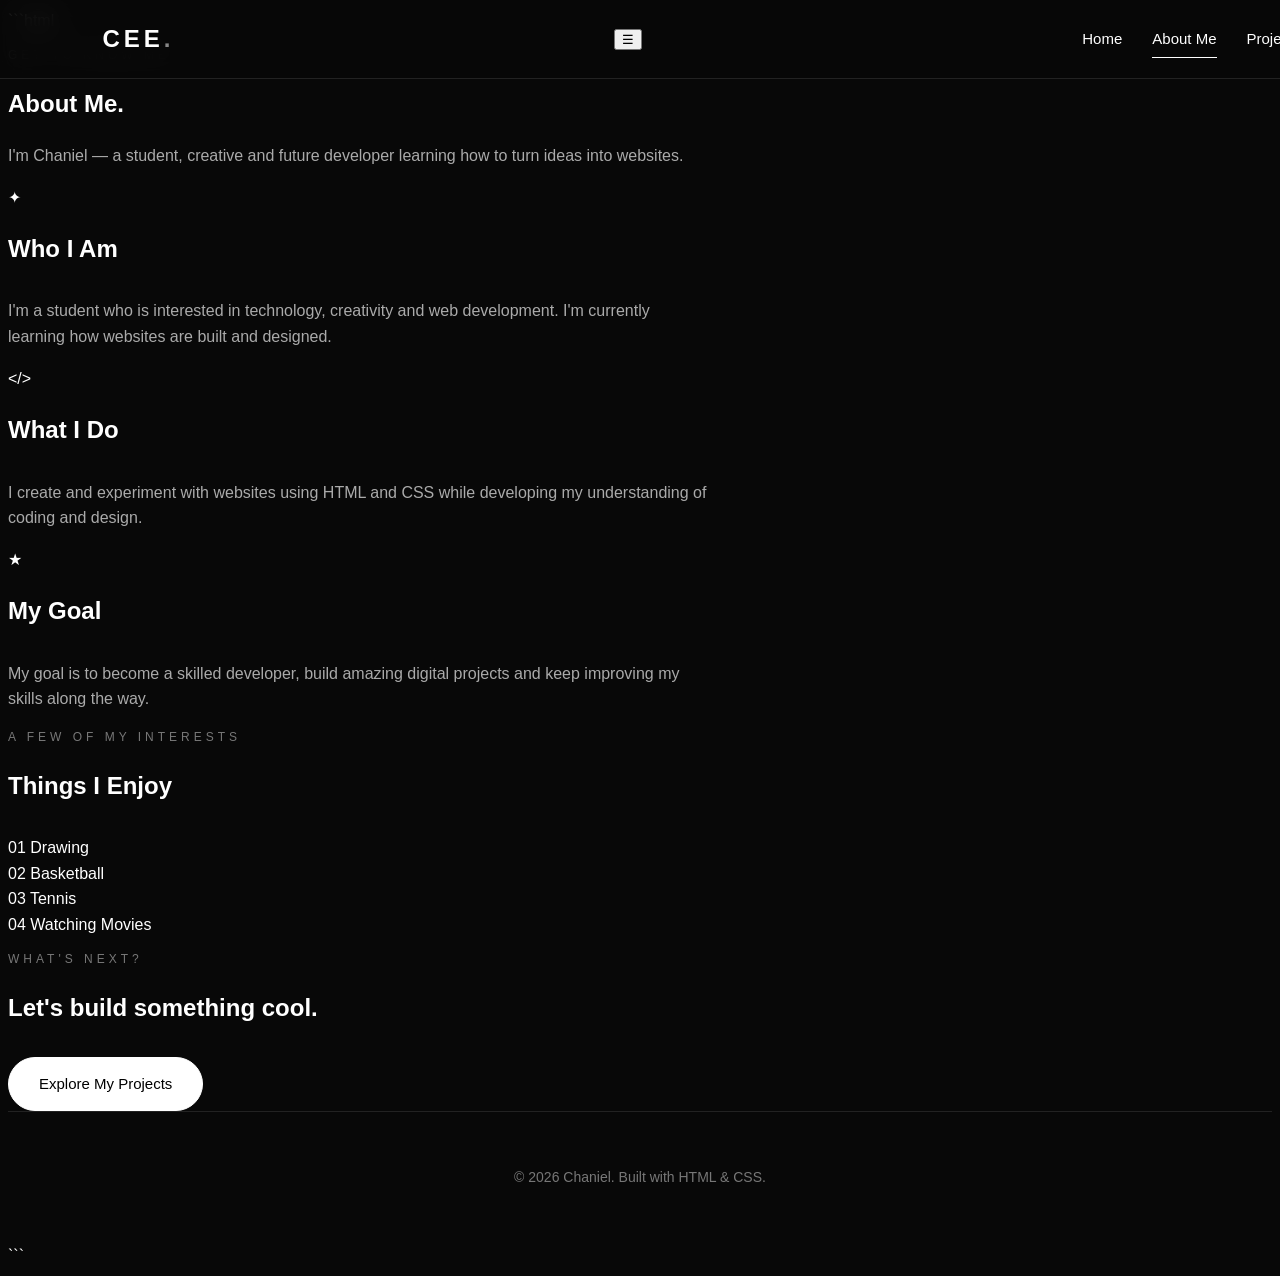
==== commit 8d2d39ef: "Update about.html" ====
--- a/about.html
+++ b/about.html
@@ -20,39 +20,64 @@
             CEE<span>.</span>
         </a>
 
+        <button class="menu-toggle" aria-label="Open navigation">
+            ☰
+        </button>
+
         <div class="nav-links">
-            <a href="index.html">Home</a>
-            <a href="about.html" class="active">About Me</a>
-            <a href="project.html">Projects</a>
-            <a href="contact.html">Contact</a>
+
+            <a href="index.html">
+                Home
+            </a>
+
+            <a href="about.html" class="active">
+                About Me
+            </a>
+
+            <a href="project.html">
+                Projects
+            </a>
+
+            <a href="contact.html">
+                Contact
+            </a>
+
         </div>
 
     </nav>
 
 
-    <!-- About Hero -->
+    <!-- Main Content -->
     <main>
 
         <section class="about-page">
 
+            <!-- Introduction -->
+
             <div class="about-intro">
 
-                <p class="section-label">GET TO KNOW ME</p>
+                <p class="section-label">
+                    GET TO KNOW ME
+                </p>
 
                 <h1>
                     About <span>Me.</span>
                 </h1>
 
                 <p class="about-lead">
-                    I'm Chaniel — a student, creative and future developer
-                    learning how to turn ideas into websites.
+                    I'm Chaniel — a student, creative and future
+                    developer learning how to turn ideas into websites.
                 </p>
 
             </div>
 
 
             <!-- About Cards -->
+
             <div class="about-grid">
+
+
+                <!-- Who I Am -->
 
                 <div class="about-card">
 
@@ -60,7 +85,9 @@
                         ✦
                     </div>
 
-                    <h2>Who I Am</h2>
+                    <h2>
+                        Who I Am
+                    </h2>
 
                     <p>
                         I'm a student who is interested in technology,
@@ -71,13 +98,17 @@
                 </div>
 
 
+                <!-- What I Do -->
+
                 <div class="about-card">
 
                     <div class="about-icon">
                         &lt;/&gt;
                     </div>
 
-                    <h2>What I Do</h2>
+                    <h2>
+                        What I Do
+                    </h2>
 
                     <p>
                         I create and experiment with websites using
@@ -88,13 +119,17 @@
                 </div>
 
 
+                <!-- My Goal -->
+
                 <div class="about-card">
 
                     <div class="about-icon">
                         ★
                     </div>
 
-                    <h2>My Goal</h2>
+                    <h2>
+                        My Goal
+                    </h2>
 
                     <p>
                         My goal is to become a skilled developer,
@@ -108,32 +143,61 @@
 
 
             <!-- Interests -->
+
             <div class="interests">
 
-                <p class="section-label">A FEW OF MY INTERESTS</p>
-
-                <h2>Things I Enjoy</h2>
+                <p class="section-label">
+                    A FEW OF MY INTERESTS
+                </p>
+
+                <h2>
+                    Things I Enjoy
+                </h2>
+
 
                 <div class="interest-list">
 
                     <div class="interest">
-                        <span>01</span>
+
+                        <span>
+                            01
+                        </span>
+
                         Drawing
-                    </div>
-
-                    <div class="interest">
-                        <span>02</span>
+
+                    </div>
+
+
+                    <div class="interest">
+
+                        <span>
+                            02
+                        </span>
+
                         Basketball
-                    </div>
-
-                    <div class="interest">
-                        <span>03</span>
+
+                    </div>
+
+
+                    <div class="interest">
+
+                        <span>
+                            03
+                        </span>
+
                         Tennis
-                    </div>
-
-                    <div class="interest">
-                        <span>04</span>
+
+                    </div>
+
+
+                    <div class="interest">
+
+                        <span>
+                            04
+                        </span>
+
                         Watching Movies
+
                     </div>
 
                 </div>
@@ -142,9 +206,12 @@
 
 
             <!-- CTA -->
+
             <div class="about-cta">
 
-                <p class="section-label">WHAT'S NEXT?</p>
+                <p class="section-label">
+                    WHAT'S NEXT?
+                </p>
 
                 <h2>
                     Let's build something
@@ -163,10 +230,17 @@
 
 
     <!-- Footer -->
+
     <footer>
-        <p>© 2026 Chaniel. Built with HTML & CSS.</p>
+
+        <p>
+            © 2026 Chaniel. Built with HTML & CSS.
+        </p>
+
     </footer>
 
+
+    <!-- JavaScript -->
 
     <script src="script.js"></script>
 
